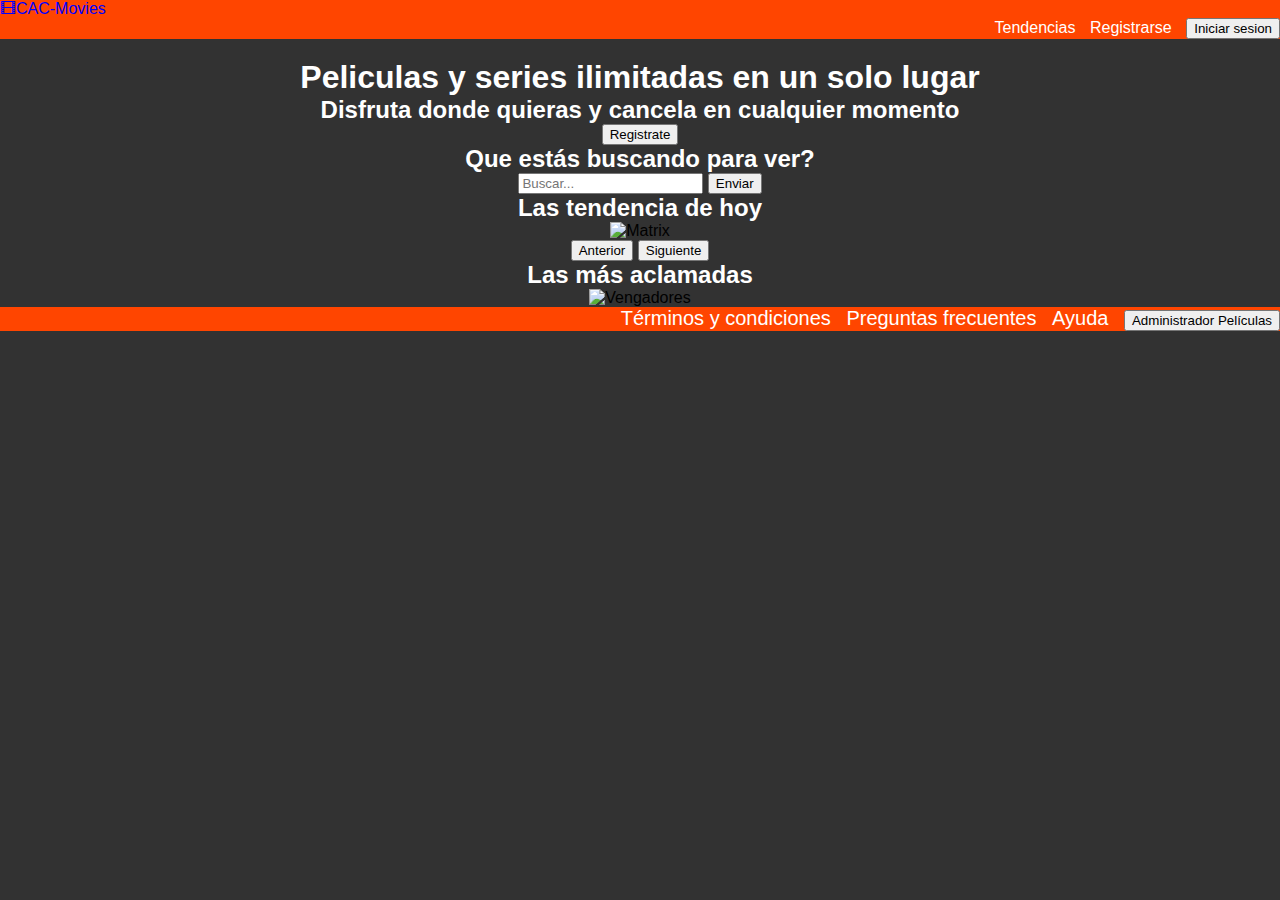
==== index.html @ a08c6ce4 "subiendo clase" ====
<!DOCTYPE html>
<html lang="en">
  <head>
    <meta charset="UTF-8" />
    <meta name="viewport" content="width=device-width, initial-scale=1.0" />
    <title>🎞CAC-Movies</title>
    <!-- vinculacion con css -->
    <link rel="stylesheet" href="style.css" />
    <!-- agregar fuente de google nunito, mediante link y pegarlo dentro del head -->
    <!-- estilos en el mismo html -->
    <style>
      /* h3 {
        color: purple;
        background-color: burlywood;
      }
      p {
        color: green;
        font-family: bold;
      }
      footer {
        background-color: gainsboro;
      } */
    </style>
  </head>

  <body>
    <header>
      <nav>
        <a href="" id="link_logo">🎞CAC-Movies</a>
        <ul>
          <li><a href="">Tendencias</a></li>
          <li><a href="">Registrarse</a></li>
          <li><a href=""><button>Iniciar sesion</button></a></li>
        </ul>
      </nav>
    </header>

    <main>
      
      <section>
        <h1>Peliculas y series ilimitadas en un solo lugar</h1>
        <h2>Disfruta donde quieras y cancela en cualquier momento</h2>
        <a href=""></a><button>Registrate</button></a>
      
      </section>

      <section>
        
        <!-- estilo en el lugar -->
        <!-- <h2 style="color: red">Que estás buscando para ver?</h2> -->
        <h2>Que estás buscando para ver?</h2>
        <form action="">
          <input type="text" placeholder="Buscar..."/>
          <input type="submit" value="Enviar" />
        </form>
      
      </section>

      <section>
        
        <h2>Las tendencia de hoy</h2>
        <div class="image-tendencias">
          <img src="matrix.png" alt="Matrix" class="tendencias-image"/>
        </div>
        <a href=""><button>Anterior</button></a>
        <a href=""><button>Siguiente</button></a>
      
      </section>

      <section>
     
        <h2>Las más aclamadas</h2>
        <div class="image-tendencias">
          <img src="vengadores.png" alt="Vengadores" class="tendencias-image"/>
        </div>
     
      </section>
      
    </main>

    <footer>
      <nav>
        <ul>
          <li><a href="">Términos y condiciones</a></li>
          <li><a href="">Preguntas frecuentes</a></li>
          <li><a href="">Ayuda</a></li>
          <li><a href=""><button>Administrador Películas</button></a></li>
        </ul>
    </nav>
    </footer>
  </body>
</html>
---- style.css ----
/* etiqueta o tipo */
* {
    margin: 0;
}
/* header {
    background-image: url('banner.jpg');
    background-size: cover;
    width: 100%;
    height: 100%;
} */
main { 
    width: 100%;
    margin-top: 20px;
}
body {
    background-color: rgb(50, 50, 50);
    font-family: "Nunito", sans-serif;
}
nav {
    background-color: orangered;
    width: 100%;
    /* margin es del borde hacia afuera */
    margin-left: auto;
    margin-right: auto;
    height: 100%;
    text-align: left; 
}
nav ul {
    list-style-type: none; /* Elimina los marcadores de lista */
    text-align: right;
}
nav li {
    display: inline; /* Hace que los elementos li se muestren en línea */
    margin-left: 10px; /* Agrega un espacio entre los elementos li */
}
section {
    background-color: rgb(50, 50, 50);
    text-align: center;
}
footer {
  background-color: orangered;
  font-size: 20px;
}
h1, h2 {
    color: white;
    font-family: "Roboto Condensed", sans-serif;
}
a {
  color: white;
  text-decoration: none;
}

/* CLASES cuando varios elementos comparten los atributos */
.tendencias-image {
  width:20%;
  height: 20%;
}

/* ID cuando los elementos son unicos y no comparten los atributos*/
#link_logo {
    color: blue;
}
#sector-imagen {
    
    height: 500px;
    /* padding del borde hacia adentro */
    padding-top: 50px;
}

/* CLASE 7 */
 /* uno al lado del otro */
/* h1, h2 {
  display: inline;
} */
/* cuando me posiciono cambia de color */
/* h2:hover{
  color: chartreuse;
} */
/* ocupa toda la linea */
/* a { 
  display: block;
} */
/* ul {
  display: inline;
} */
/* li {
  display: inline;
} */
/* CLASE 7 */
/* .cambio-inline li {
  display: inline;
} */
/* .cambio-inline li:hover {
  color: brown;
  font-weight: bold;
  font-size: large;
  cursor: pointer;
} */
/* CLASE 7 */
/* #dsiplay3 {
  display:none;
} */
/* accion mientras me sposisiciono sobre el elemento */
/* #imagenChau:hover {
  display: none;
} */
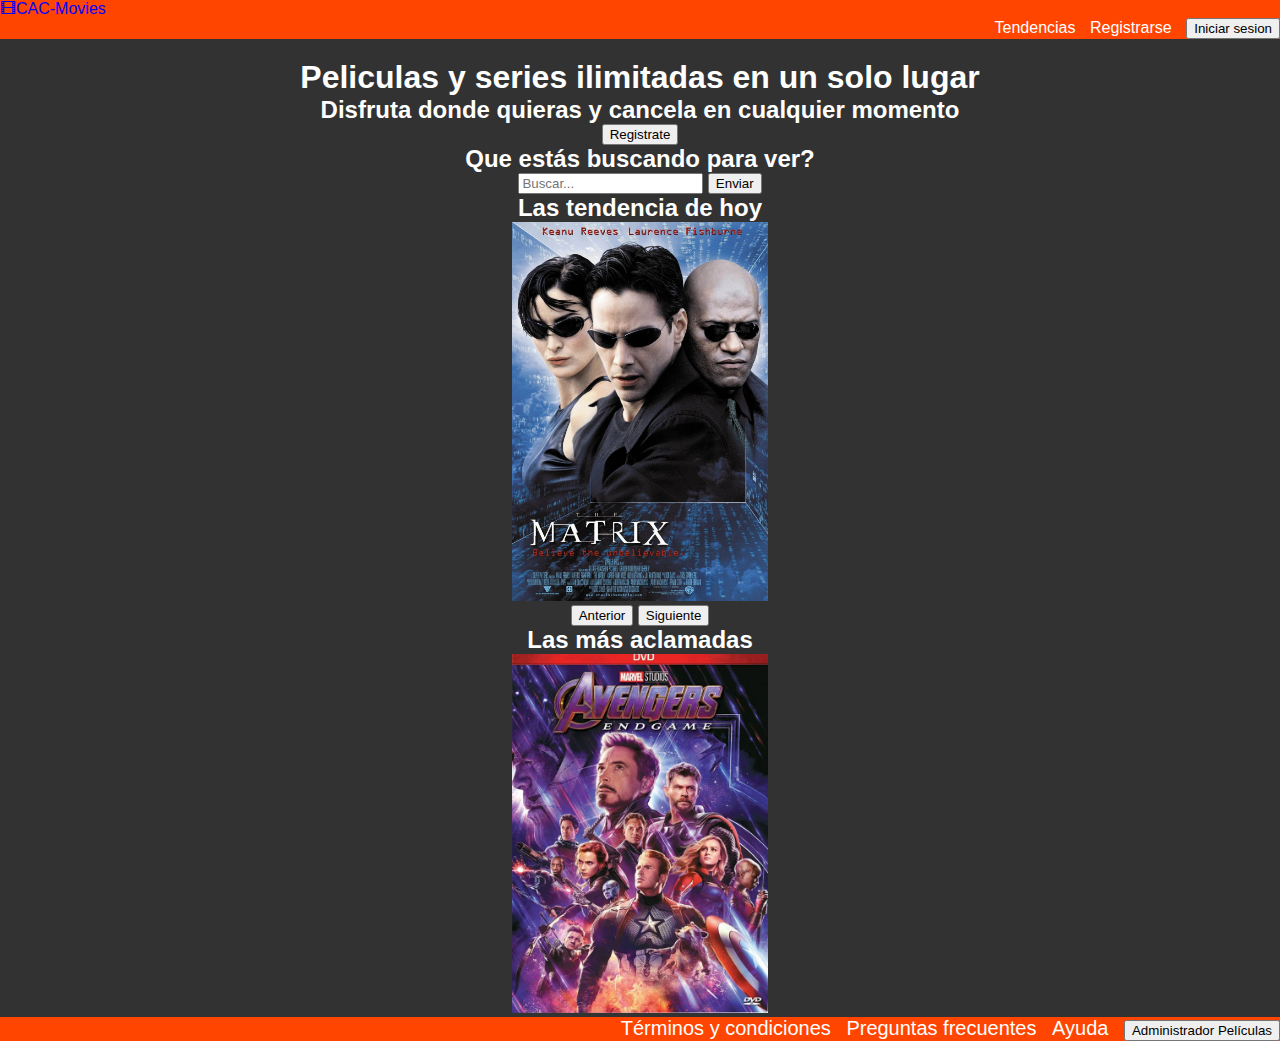
==== commit 37f110e7: "subiendo mas clases" ====
--- a/index.html
+++ b/index.html
@@ -60,7 +60,7 @@
         
         <h2>Las tendencia de hoy</h2>
         <div class="image-tendencias">
-          <img src="matrix.png" alt="Matrix" class="tendencias-image"/>
+          <img src="img/matrix.png" alt="Matrix" class="tendencias-image"/>
         </div>
         <a href=""><button>Anterior</button></a>
         <a href=""><button>Siguiente</button></a>
@@ -71,7 +71,7 @@
      
         <h2>Las más aclamadas</h2>
         <div class="image-tendencias">
-          <img src="vengadores.png" alt="Vengadores" class="tendencias-image"/>
+          <img src="img/vengadores.png" alt="Vengadores" class="tendencias-image"/>
         </div>
      
       </section>
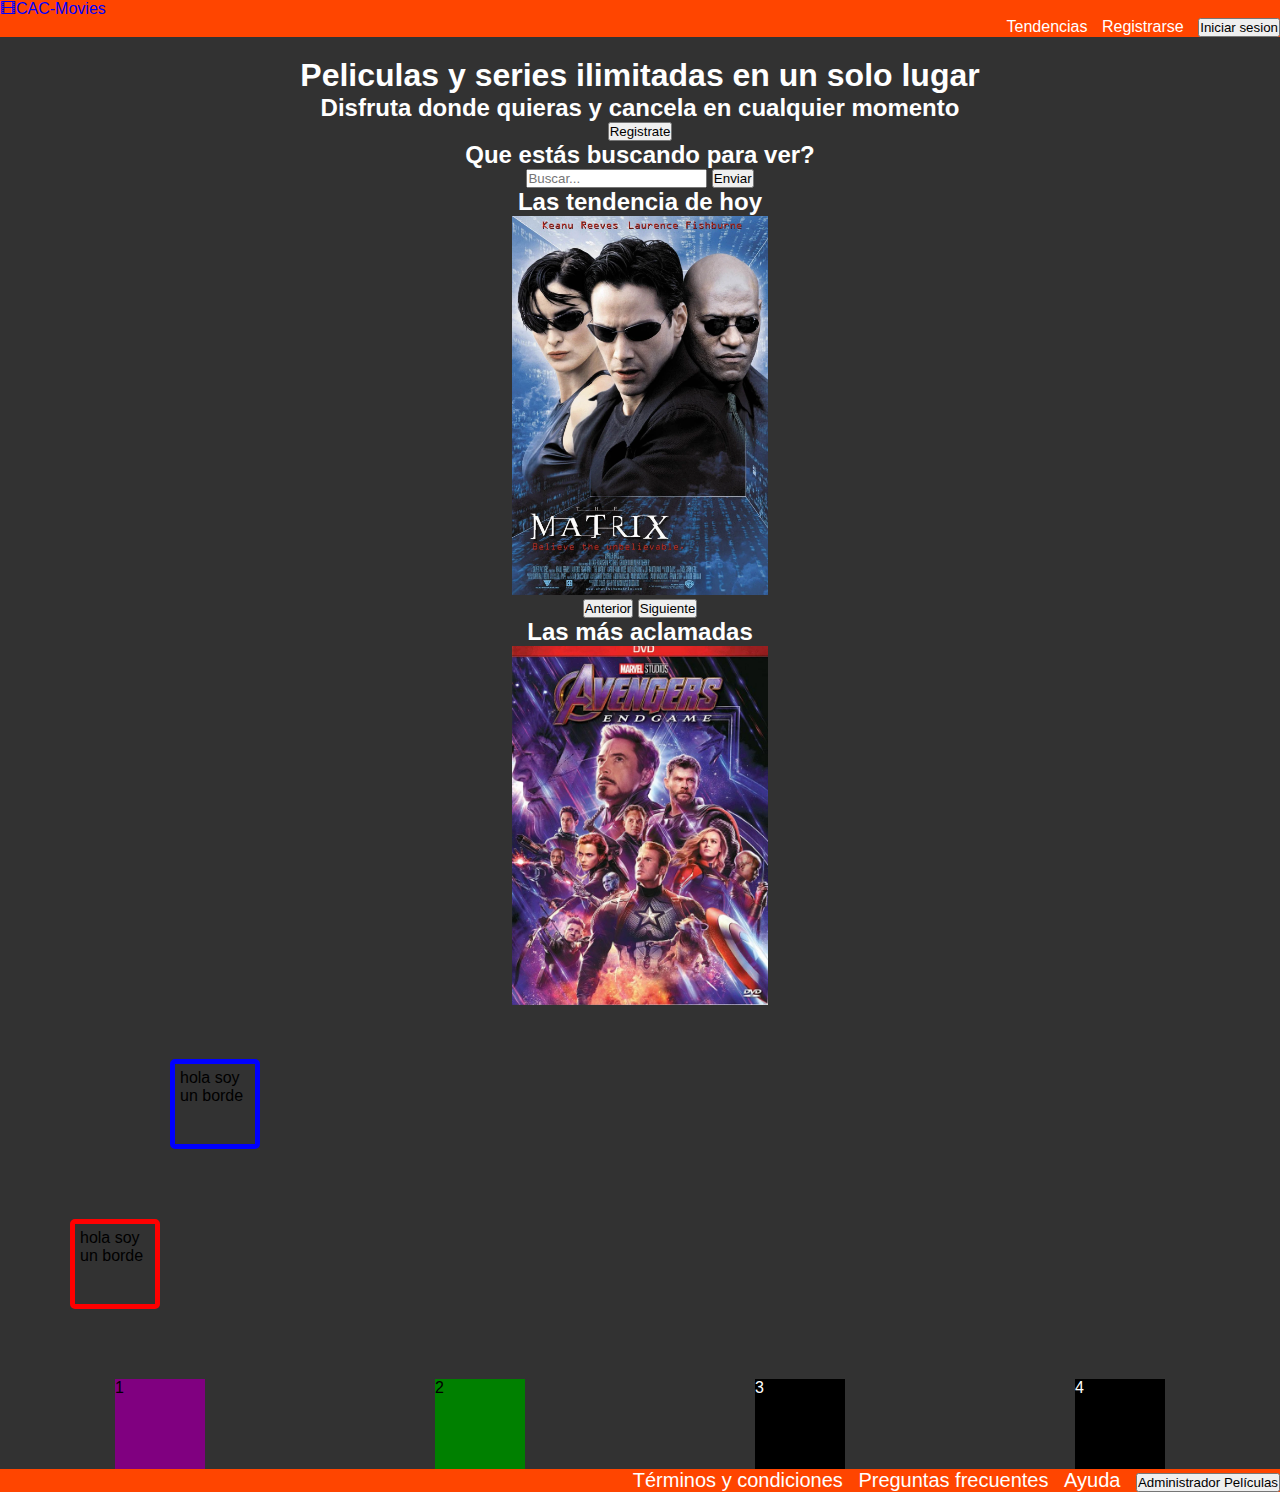
==== commit e097f7ae: "clase animaciones" ====
--- a/index.html
+++ b/index.html
@@ -1,15 +1,16 @@
 <!DOCTYPE html>
 <html lang="en">
-  <head>
-    <meta charset="UTF-8" />
-    <meta name="viewport" content="width=device-width, initial-scale=1.0" />
-    <title>🎞CAC-Movies</title>
-    <!-- vinculacion con css -->
-    <link rel="stylesheet" href="style.css" />
-    <!-- agregar fuente de google nunito, mediante link y pegarlo dentro del head -->
-    <!-- estilos en el mismo html -->
-    <style>
-      /* h3 {
+
+<head>
+  <meta charset="UTF-8" />
+  <meta name="viewport" content="width=device-width, initial-scale=1.0" />
+  <title>🎞CAC-Movies</title>
+  <!-- vinculacion con css -->
+  <link rel="stylesheet" href="style.css" />
+  <!-- agregar fuente de google nunito, mediante link y pegarlo dentro del head -->
+  <!-- estilos en el mismo html -->
+  <style>
+    /* h3 {
         color: purple;
         background-color: burlywood;
       }
@@ -20,73 +21,93 @@
       footer {
         background-color: gainsboro;
       } */
-    </style>
-  </head>
+  </style>
+</head>
 
-  <body>
-    <header>
-      <nav>
-        <a href="" id="link_logo">🎞CAC-Movies</a>
-        <ul>
-          <li><a href="">Tendencias</a></li>
-          <li><a href="">Registrarse</a></li>
-          <li><a href=""><button>Iniciar sesion</button></a></li>
-        </ul>
-      </nav>
-    </header>
+<body>
+  <header>
+    <nav>
+      <a href="" id="link_logo">🎞CAC-Movies</a>
+      <ul>
+        <li><a href="">Tendencias</a></li>
+        <li><a href="">Registrarse</a></li>
+        <li><a href=""><button>Iniciar sesion</button></a></li>
+      </ul>
+    </nav>
+  </header>
 
-    <main>
-      
-      <section>
-        <h1>Peliculas y series ilimitadas en un solo lugar</h1>
-        <h2>Disfruta donde quieras y cancela en cualquier momento</h2>
-        <a href=""></a><button>Registrate</button></a>
-      
-      </section>
+  <main>
 
-      <section>
-        
-        <!-- estilo en el lugar -->
-        <!-- <h2 style="color: red">Que estás buscando para ver?</h2> -->
-        <h2>Que estás buscando para ver?</h2>
-        <form action="">
-          <input type="text" placeholder="Buscar..."/>
-          <input type="submit" value="Enviar" />
-        </form>
-      
-      </section>
+    <section>
+      <h1>Peliculas y series ilimitadas en un solo lugar</h1>
+      <h2>Disfruta donde quieras y cancela en cualquier momento</h2>
+      <a href=""></a><button>Registrate</button></a>
 
-      <section>
-        
-        <h2>Las tendencia de hoy</h2>
-        <div class="image-tendencias">
-          <img src="img/matrix.png" alt="Matrix" class="tendencias-image"/>
-        </div>
-        <a href=""><button>Anterior</button></a>
-        <a href=""><button>Siguiente</button></a>
-      
-      </section>
+    </section>
 
-      <section>
-     
-        <h2>Las más aclamadas</h2>
-        <div class="image-tendencias">
-          <img src="img/vengadores.png" alt="Vengadores" class="tendencias-image"/>
-        </div>
-     
-      </section>
-      
-    </main>
+    <section>
 
-    <footer>
-      <nav>
-        <ul>
-          <li><a href="">Términos y condiciones</a></li>
-          <li><a href="">Preguntas frecuentes</a></li>
-          <li><a href="">Ayuda</a></li>
-          <li><a href=""><button>Administrador Películas</button></a></li>
-        </ul>
+      <!-- estilo en el lugar -->
+      <!-- <h2 style="color: red">Que estás buscando para ver?</h2> -->
+      <h2>Que estás buscando para ver?</h2>
+      <form action="">
+        <input type="text" placeholder="Buscar..." />
+        <input type="submit" value="Enviar" />
+      </form>
+
+    </section>
+
+    <section>
+
+      <h2>Las tendencia de hoy</h2>
+      <div class="image-tendencias">
+        <img src="img/matrix.png" alt="Matrix" class="tendencias-image" />
+      </div>
+      <a href=""><button>Anterior</button></a>
+      <a href=""><button>Siguiente</button></a>
+
+    </section>
+
+    <section>
+
+      <h2>Las más aclamadas</h2>
+      <div class="image-tendencias">
+        <img src="img/vengadores.png" alt="Vengadores" class="tendencias-image" />
+      </div>
+
+    </section>
+
+    <div id="bordes1">hola soy un borde</div>
+    <div id="bordes2">hola soy un borde</div>
+
+    <div class="container">
+
+      <div class="item item-1">1</div>
+
+      <div class="item item-2">2</div>
+
+      <div class="item item-3">3</div>
+
+      <div class="item item-3">4</div>
+
+    </div>
+
+
+
+
+
+  </main>
+
+  <footer>
+    <nav>
+      <ul>
+        <li><a href="">Términos y condiciones</a></li>
+        <li><a href="">Preguntas frecuentes</a></li>
+        <li><a href="">Ayuda</a></li>
+        <li><a href=""><button>Administrador Películas</button></a></li>
+      </ul>
     </nav>
-    </footer>
-  </body>
-</html>
+  </footer>
+</body>
+
+</html>--- a/style.css
+++ b/style.css
@@ -1,6 +1,9 @@
 /* etiqueta o tipo */
 * {
     margin: 0;
+    padding: 0;
+    /* clase9 */
+    box-sizing: border-box;
 }
 /* header {
     background-image: url('banner.jpg');
@@ -104,3 +107,65 @@
 /* #imagenChau:hover {
   display: none;
 } */
+
+/* clase 8 */
+#bordes1 {
+  width: 90px;
+  height: 90px;
+  margin: 50px;
+  padding: 5px;
+  border-width: 5px;
+  border-style: solid;
+  border-color: blue;
+  border-radius: 5px;
+  /* relative para jugar con los movimientos, con static queda fijo */
+  position: relative;
+  left: 120px;
+}
+
+/* clase 9 */
+#bordes2 {
+  width: 90px;
+  height: 90px;
+  margin: 70px;
+  padding: 5px;
+  border-width: 5px;
+  border-style: solid;
+  border-color: red;
+  border-radius: 5px;
+}
+.container {
+  /* width: 800px;
+  height: 400px;
+  background-color: antiquewhite; */
+  /* dsiplay flex para poder mover los objetos dentro del contenedor */
+  display: flex;
+  /* flex-direction: row; */
+  /* flex-direction: column; */
+  justify-content: space-around;
+  align-items: center;
+}
+.item {
+  width: 90px;
+  height: 90px;
+  background-color: red;
+  display: inline-block;
+
+}
+.item-1 {
+  
+  background-color: purple;
+  
+}
+.item-2 {
+  
+  background-color: green;
+ 
+  
+}
+.item-3 {
+  
+  background-color: black;
+  color: white;
+  
+}